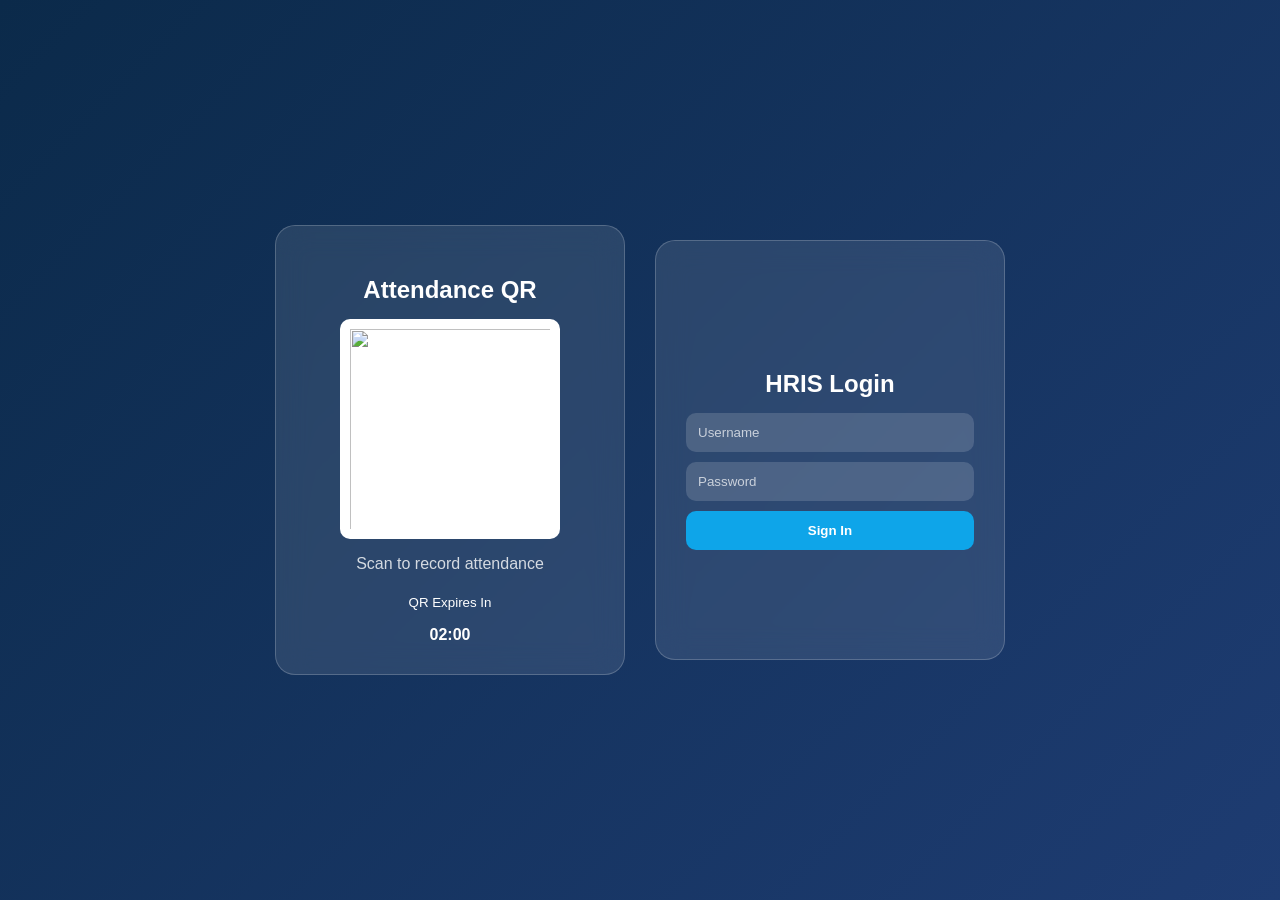
==== index.html @ 984eb20a "Update index.html" ====
<!DOCTYPE html>
<html>
  <head>
    <title>HRIS Login</title>
    <meta name="viewport" content="width=device-width, initial-scale=1.0">
    <link rel="stylesheet" href="assets/css/style.css">
    <link rel="icon" type="image/png" href="assets/images/favicon.png">
  </head>
    
  <body>
  
    <div class="blob"></div>
    <div class="blob"></div>
  
    <div class="portal-container">
    
      <!-- QR CARD -->
      <div class="portal-card">
    
        <h2>Attendance QR</h2>
    
        <img
          id="attendanceQR"
          class="qr-image"
          src="assets/images/sample-qr.png">
    
        <p>
          Scan to record attendance
        </p>
    
        <div class="qr-expiry">
          <small>QR Expires In</small>
          <div id="qrTimer">02:00</div>
        </div>
    
      </div>
    
      <!-- LOGIN CARD -->
      <div class="portal-card">

        <div class="login">
    
          <h2>HRIS Login</h2>
      
          <input
            id="username"
            placeholder="Username">
      
          <input
            id="password"
            type="password"
            placeholder="Password">
      
          <button onclick="login()">
            Sign In
          </button>
      
          <div id="msg"></div>

        </div>
    
      </div>
    
    </div>
  
    <script src="assets/js/app.js"></script>
  
  </body>
</html>
---- assets/css/style.css ----
/* Universal reset to fix padding layout issues */
*, *::before, *::after {
  box-sizing: border-box;
}

body{
  min-height:100vh;
  margin:0;
  display:flex;
  justify-content:center;
  align-items:center;
  background:linear-gradient(
    135deg,
    #0b2a4a,
    #1e3c72
  );
  font-family:'Poppins',sans-serif;
}

.portal-container{
  display:flex;
  gap:30px;
  justify-content:center;
  align-items:center;
  flex-wrap:wrap;
}

.portal-card{
  width:350px;
  min-height:420px;

  padding:30px;

  background:rgba(255,255,255,.1);

  backdrop-filter:blur(15px);

  border-radius:20px;

  border:1px solid rgba(255,255,255,.2);

  color:white;
  text-align:center;
  
  /* Flex direction forces all child contents to center vertically and horizontally */
  display: flex;
  flex-direction: column;
  justify-content: center;
  align-items: center;
}

.portal-card .login{
  width: 100%;
  margin-left: auto;
  margin-right: auto;
}

.qr-image{
  width:220px;
  height:220px;

  background:white;
  padding:10px;

  border-radius:10px;
  
  /* Ensures block display so it respects centering rules */
  display: block;
}

/* Added form selector to ensure inputs stretch across the whole flex container width */
.portal-card form {
  width: 100%;
}

.portal-card h2{
  margin-bottom:15px;
}

.portal-card p{
  opacity:.8;
  margin-bottom:20px;
}

.portal-card input{
  width:100%;
  padding:12px;
  margin-bottom:10px;

  border:none;
  border-radius:10px;

  background:rgba(255,255,255,.15);
  color:white;
}

.portal-card input::placeholder{
  color:rgba(255,255,255,.7);
}

.portal-card button{
  width:100%;
  padding:12px;

  border:none;
  border-radius:10px;

  background:#0ea5e9;
  color:white;

  cursor:pointer;
  font-weight:600;
}

.portal-card button:hover{
  transform:translateY(-2px);
}

#qrTimer{
  font-weight:600;
  margin-top:15px;
}

#qrTimer.warning{
  color:#ffcc00;
}

#qrTimer.danger{
  color:#ff6b6b;
}
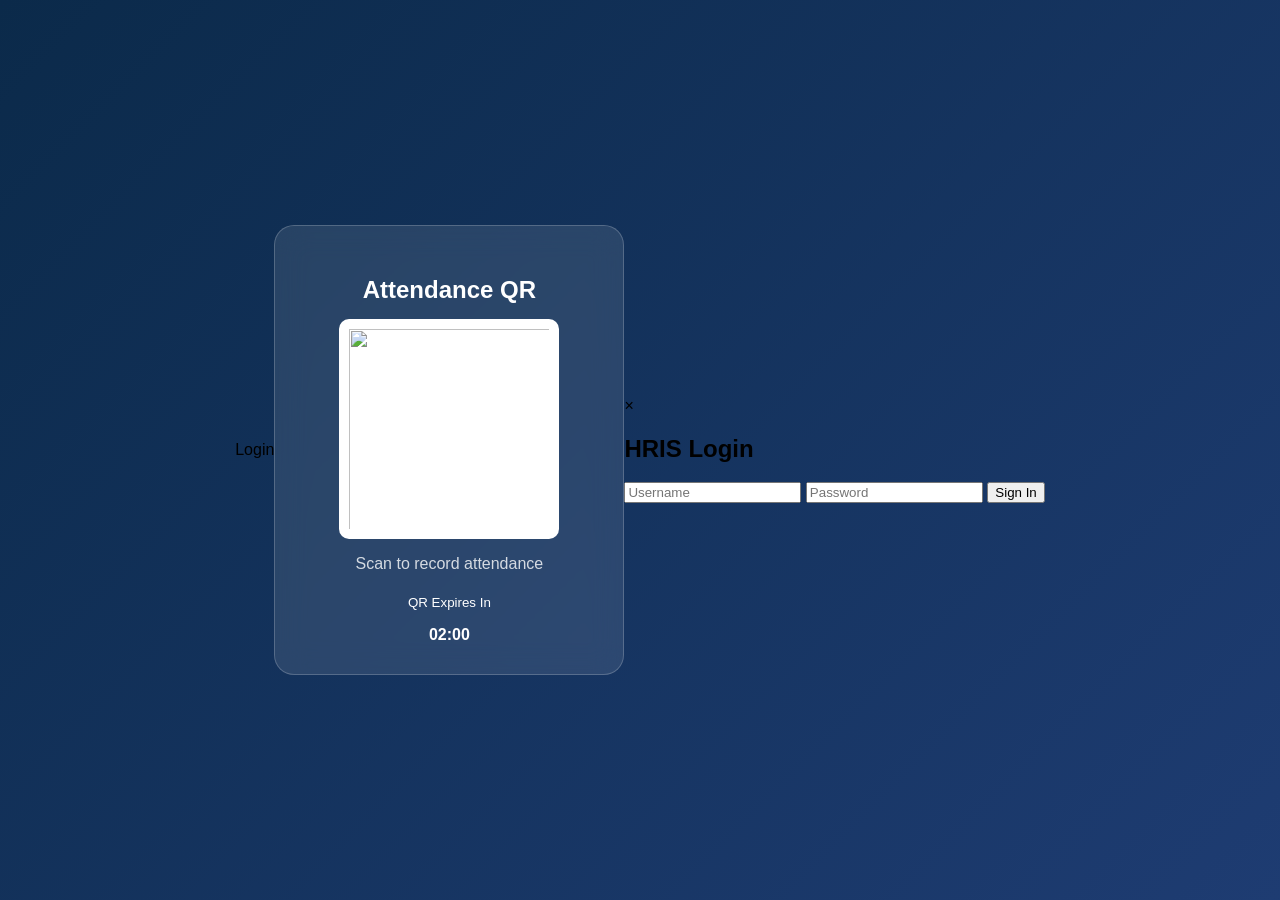
==== commit dc79f30c: "Update index.html" ====
--- a/index.html
+++ b/index.html
@@ -8,13 +8,16 @@
   </head>
     
   <body>
-  
+
+    <span id="loginBtn" class="login-link">
+      Login
+    </span>
+      
     <div class="blob"></div>
     <div class="blob"></div>
   
-    <div class="portal-container">
+    <!--div class="portal-container">
     
-      <!-- QR CARD -->
       <div class="portal-card">
     
         <h2>Attendance QR</h2>
@@ -33,35 +36,82 @@
           <div id="qrTimer">02:00</div>
         </div>
     
+  </div-->
+    
+    <div class="portal-card">
+      
+        <h2>Attendance QR</h2>
+      
+        <img
+          id="attendanceQR"
+          class="qr-image"
+          src="assets/images/sample-qr.png">
+      
+        <p>Scan to record attendance</p>
+      
+        <div class="qr-expiry">
+          <small>QR Expires In</small>
+          <div id="qrTimer">02:00</div>
+        </div>
+      
       </div>
     
       <!-- LOGIN CARD -->
-      <div class="portal-card">
+      <!--div class="portal-card">
 
-        <div class="login">
+          <div class="login">
+      
+            <h2>HRIS Login</h2>
+        
+            <input
+              id="username"
+              placeholder="Username">
+        
+            <input
+              id="password"
+              type="password"
+              placeholder="Password">
+        
+            <button onclick="login()">
+              Sign In
+            </button>
+        
+            <div id="msg"></div>
+  
+          </div>
+      
+        </div>
+      
+    </div-->
+    <div id="loginModal" class="modal">
     
-          <h2>HRIS Login</h2>
-      
-          <input
-            id="username"
-            placeholder="Username">
-      
-          <input
-            id="password"
-            type="password"
-            placeholder="Password">
-      
-          <button onclick="login()">
-            Sign In
-          </button>
-      
-          <div id="msg"></div>
-
-        </div>
+      <div class="modal-card">
+    
+        <span class="close-btn" onclick="closeLogin()">
+          &times;
+        </span>
+    
+        <h2>HRIS Login</h2>
+    
+        <input
+          id="username"
+          placeholder="Username">
+    
+        <input
+          id="password"
+          type="password"
+          placeholder="Password">
+    
+        <button onclick="login()">
+          Sign In
+        </button>
+    
+        <div id="msg"></div>
     
       </div>
     
     </div>
+    
   
     <script src="assets/js/app.js"></script>
   
--- a/assets/css/style.css
+++ b/assets/css/style.css
@@ -4,6 +4,7 @@
 }
 
 body{
+  padding: 20px;
   min-height:100vh;
   margin:0;
   display:flex;
@@ -27,7 +28,7 @@
 
 .portal-card{
   width:350px;
-  min-height:420px;
+  min-height:300px;
 
   padding:30px;
 
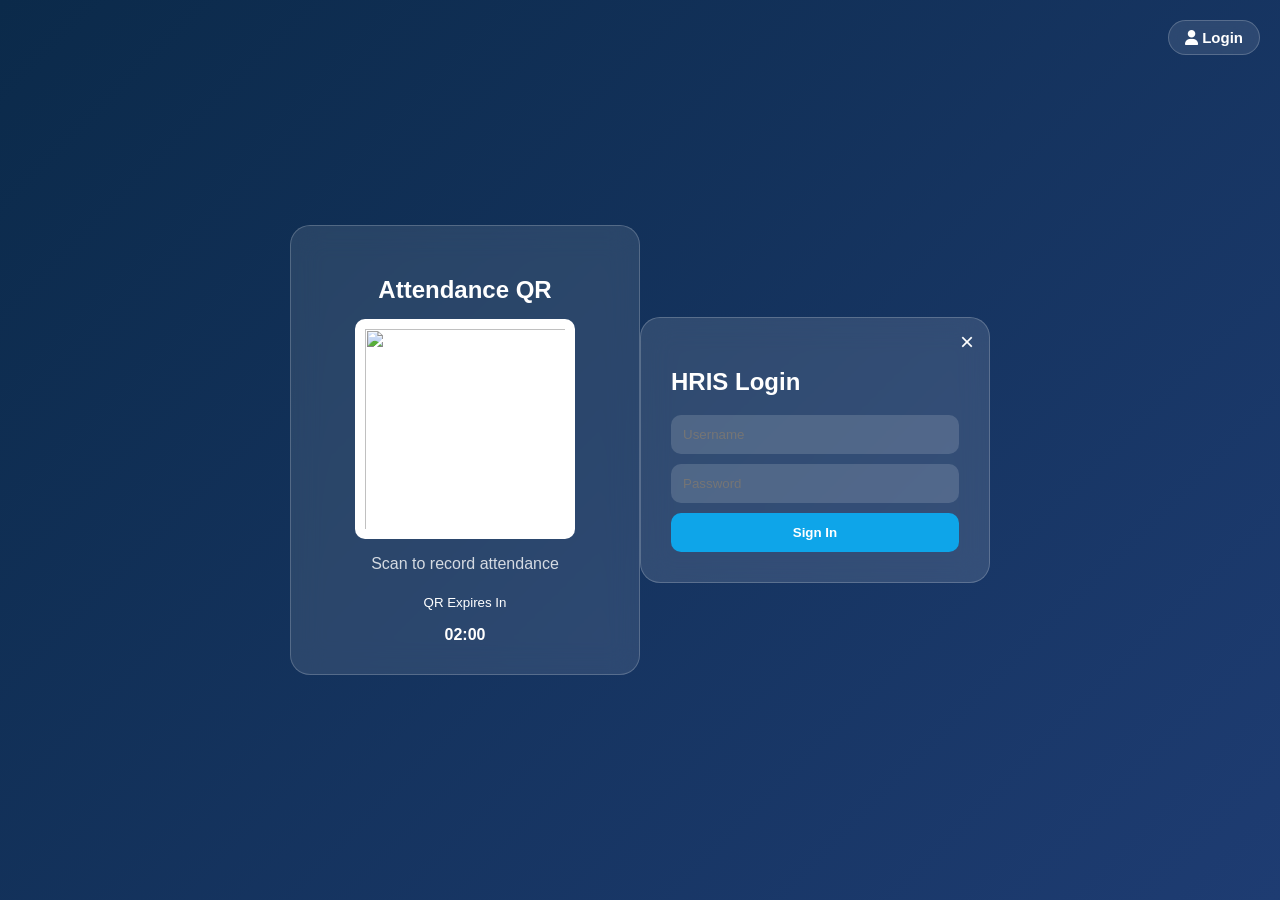
==== commit f85a487c: "Update index.html" ====
--- a/index.html
+++ b/index.html
@@ -5,11 +5,14 @@
     <meta name="viewport" content="width=device-width, initial-scale=1.0">
     <link rel="stylesheet" href="assets/css/style.css">
     <link rel="icon" type="image/png" href="assets/images/favicon.png">
+    <link rel="stylesheet"
+      href="https://cdnjs.cloudflare.com/ajax/libs/font-awesome/6.7.2/css/all.min.css">
   </head>
     
   <body>
 
     <span id="loginBtn" class="login-link">
+      <i class="fa-solid fa-user"></i>
       Login
     </span>
       
--- a/assets/css/style.css
+++ b/assets/css/style.css
@@ -129,3 +129,100 @@
 #qrTimer.danger{
   color:#ff6b6b;
 }
+
+.login-link{
+  position:fixed;
+  top:20px;
+  right:20px;
+
+  color:white;
+  cursor:pointer;
+
+  font-size:15px;
+  font-weight:600;
+
+  z-index:1000;
+
+  padding:8px 16px;
+  border-radius:20px;
+
+  background:rgba(255,255,255,.1);
+  backdrop-filter:blur(10px);
+
+  border:1px solid rgba(255,255,255,.2);
+
+  transition:.3s;
+}
+
+.login-link:hover{
+  background:rgba(255,255,255,.2);
+}
+
+.modal-card{
+
+  width:350px;
+
+  padding:30px;
+
+  background:rgba(255,255,255,.12);
+
+  backdrop-filter:blur(15px);
+  -webkit-backdrop-filter:blur(15px);
+
+  border-radius:20px;
+
+  border:1px solid rgba(255,255,255,.2);
+
+  color:white;
+
+  position:relative;
+}
+
+.modal-card input{
+
+  width:100%;
+
+  padding:12px;
+
+  margin-bottom:10px;
+
+  border:none;
+  outline:none;
+
+  border-radius:10px;
+
+  background:rgba(255,255,255,.15);
+
+  color:white;
+}
+
+.modal-card button{
+
+  width:100%;
+
+  padding:12px;
+
+  border:none;
+
+  border-radius:10px;
+
+  cursor:pointer;
+
+  background:#0ea5e9;
+
+  color:white;
+
+  font-weight:600;
+}
+
+.close-btn{
+
+  position:absolute;
+
+  top:10px;
+  right:15px;
+
+  font-size:24px;
+
+  cursor:pointer;
+}
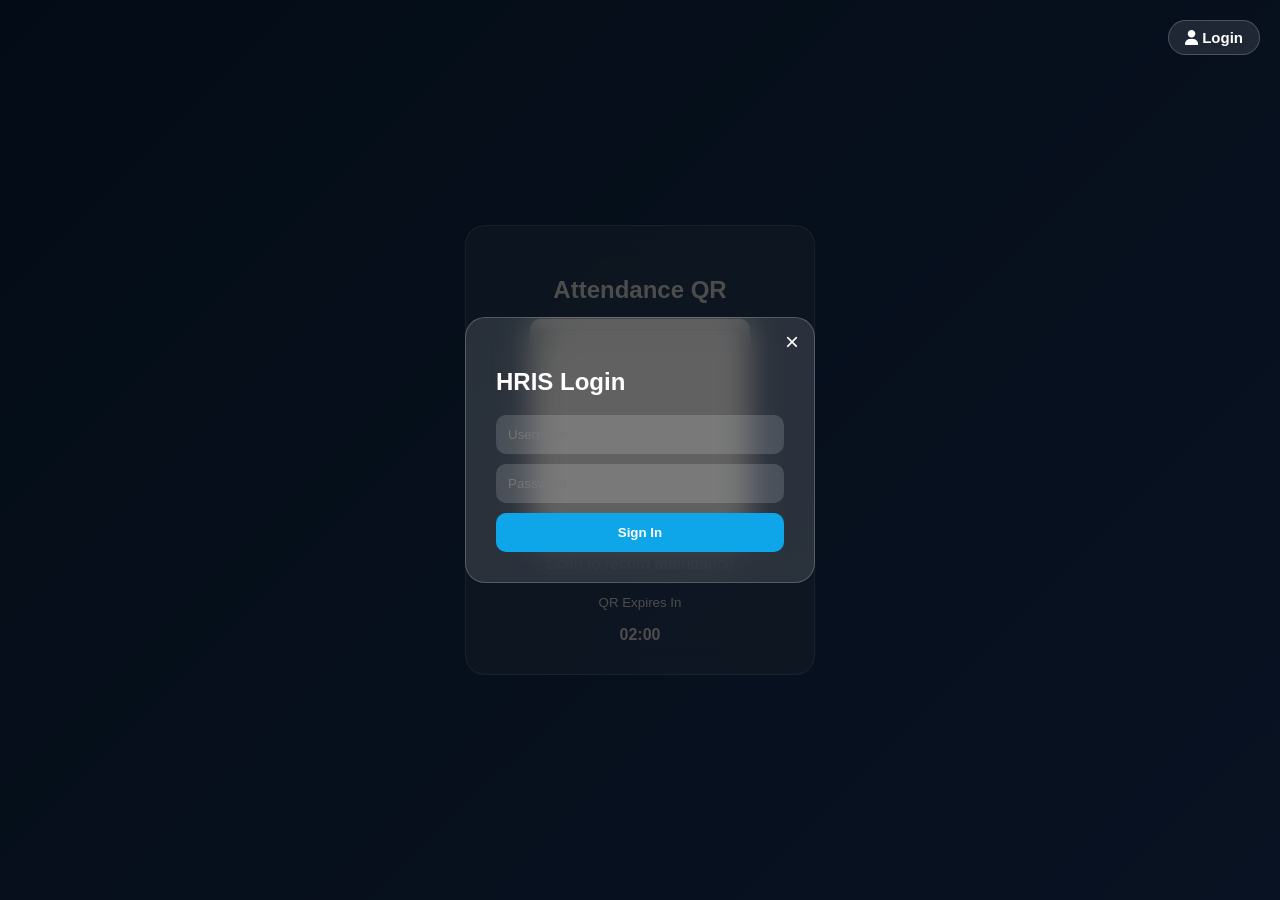
==== commit 644c46d4: "Update index.html" ====
--- a/index.html
+++ b/index.html
@@ -86,7 +86,7 @@
         </div>
       
     </div-->
-    <div id="loginModal" class="modal">
+    <div id="loginModal" class="modal show">
     
       <div class="modal-card">
     
--- a/assets/css/style.css
+++ b/assets/css/style.css
@@ -158,24 +158,32 @@
   background:rgba(255,255,255,.2);
 }
 
-.modal-card{
-
-  width:350px;
-
-  padding:30px;
-
-  background:rgba(255,255,255,.12);
-
-  backdrop-filter:blur(15px);
-  -webkit-backdrop-filter:blur(15px);
-
-  border-radius:20px;
-
-  border:1px solid rgba(255,255,255,.2);
-
-  color:white;
-
-  position:relative;
+.modal {
+  background-color: rgba(0, 0, 0, 0.7);
+  height: 100%;
+  width: 100%;
+  position: fixed;
+  top: 0;
+  left: 0;
+  z-index: 10;
+  justify-content: center; /* Horizontal centering */
+  align-items: center;     /* Vertical centering */
+}
+
+.modal.show{
+  display: flex;
+}
+
+.modal-card {
+  width: 350px;
+  padding: 30px;
+  background: rgba(255, 255, 255, .12);
+  backdrop-filter: blur(15px);
+  -webkit-backdrop-filter: blur(15px);
+  border-radius: 20px;
+  border: 1px solid rgba(255, 255, 255, .2);
+  color: white;
+  position: relative; /* Kept intact for any internal absolute positioning */
 }
 
 .modal-card input{
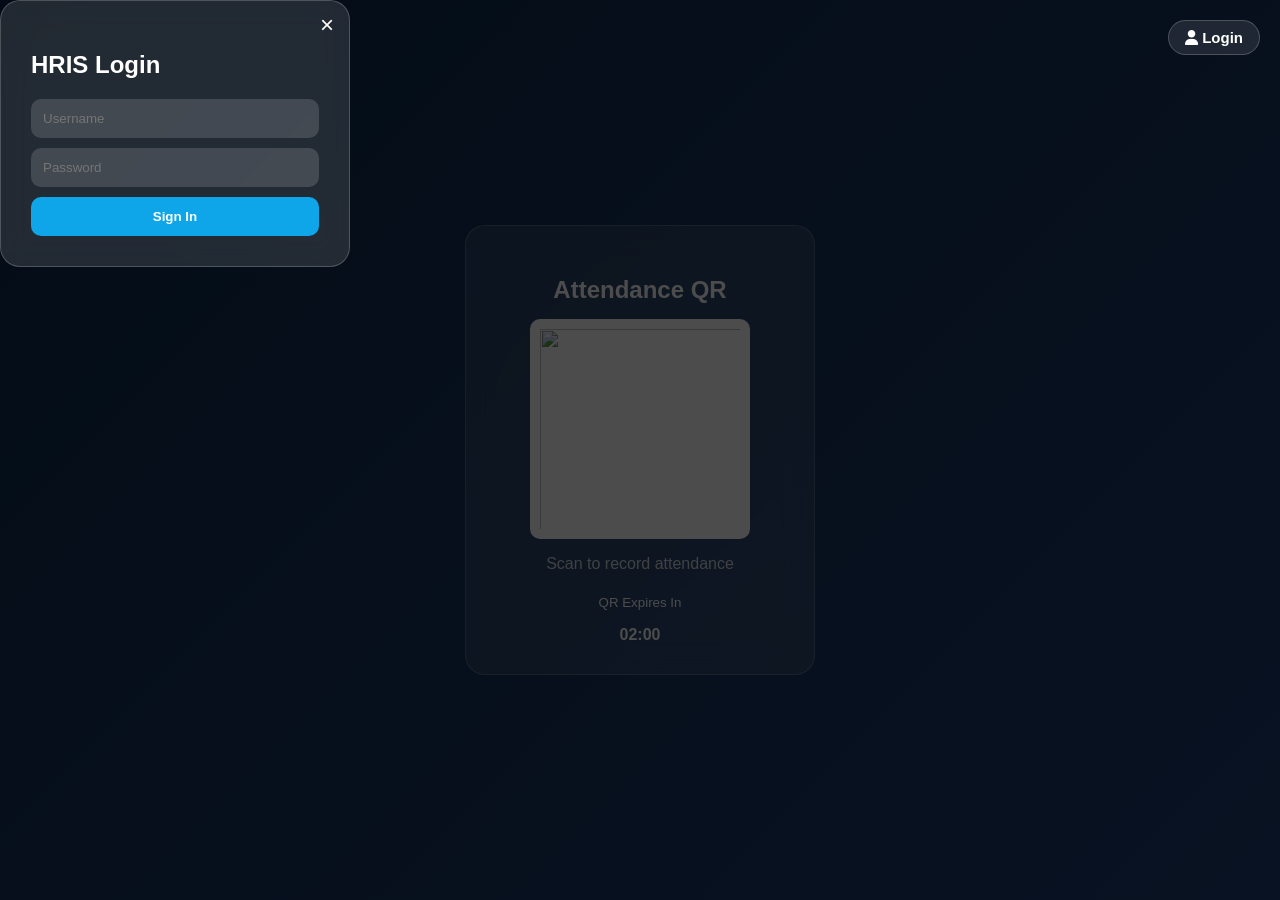
==== commit ad98a44e: "Update index.html" ====
--- a/index.html
+++ b/index.html
@@ -86,7 +86,7 @@
         </div>
       
     </div-->
-    <div id="loginModal" class="modal show">
+    <div id="loginModal" class="modal">
     
       <div class="modal-card">
     
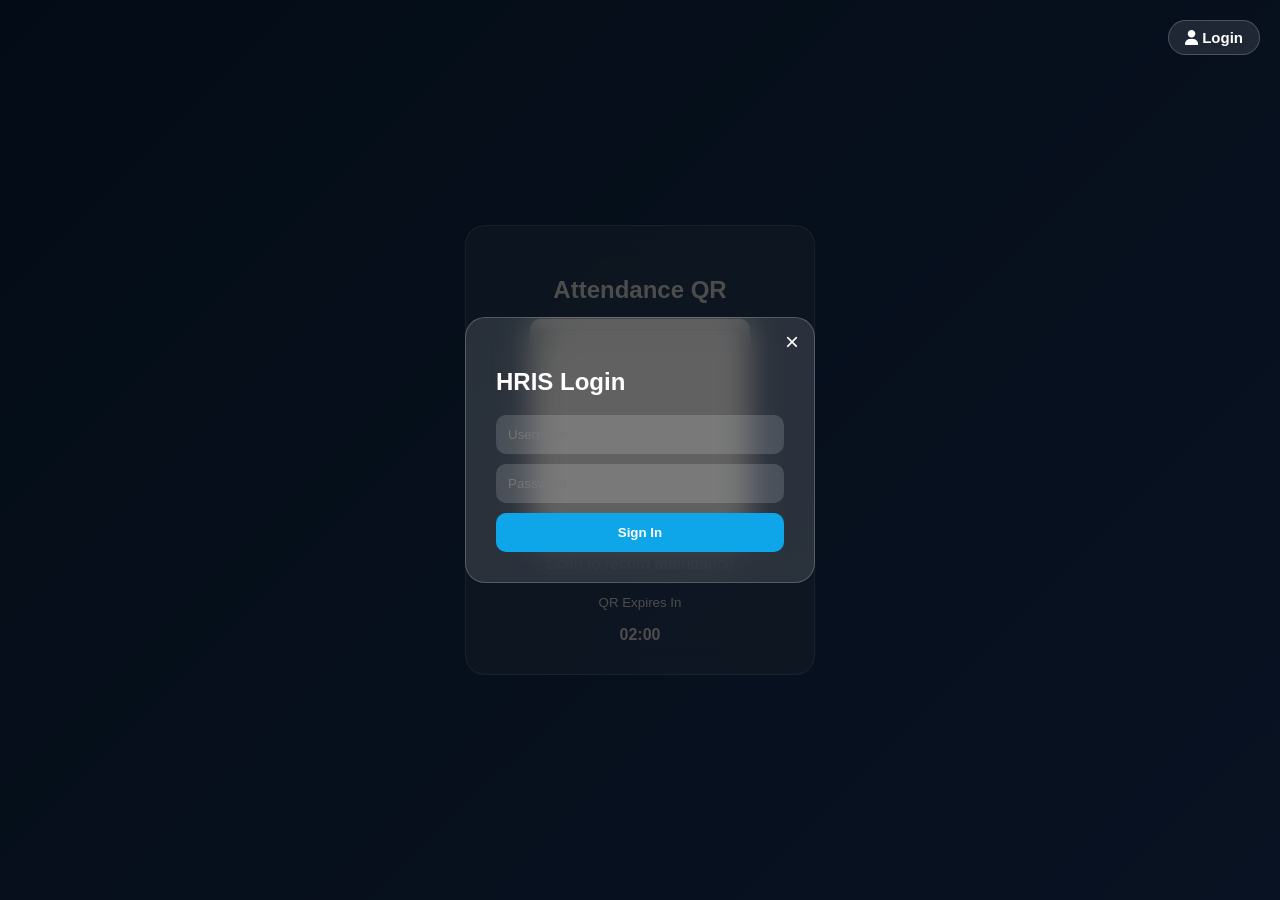
==== commit 0600c78c: "Update index.html" ====
--- a/index.html
+++ b/index.html
@@ -86,7 +86,7 @@
         </div>
       
     </div-->
-    <div id="loginModal" class="modal">
+    <div id="loginModal" class="modal show">
     
       <div class="modal-card">
     
--- a/assets/css/style.css
+++ b/assets/css/style.css
@@ -166,6 +166,7 @@
   top: 0;
   left: 0;
   z-index: 10;
+  display: none;
   justify-content: center; /* Horizontal centering */
   align-items: center;     /* Vertical centering */
 }
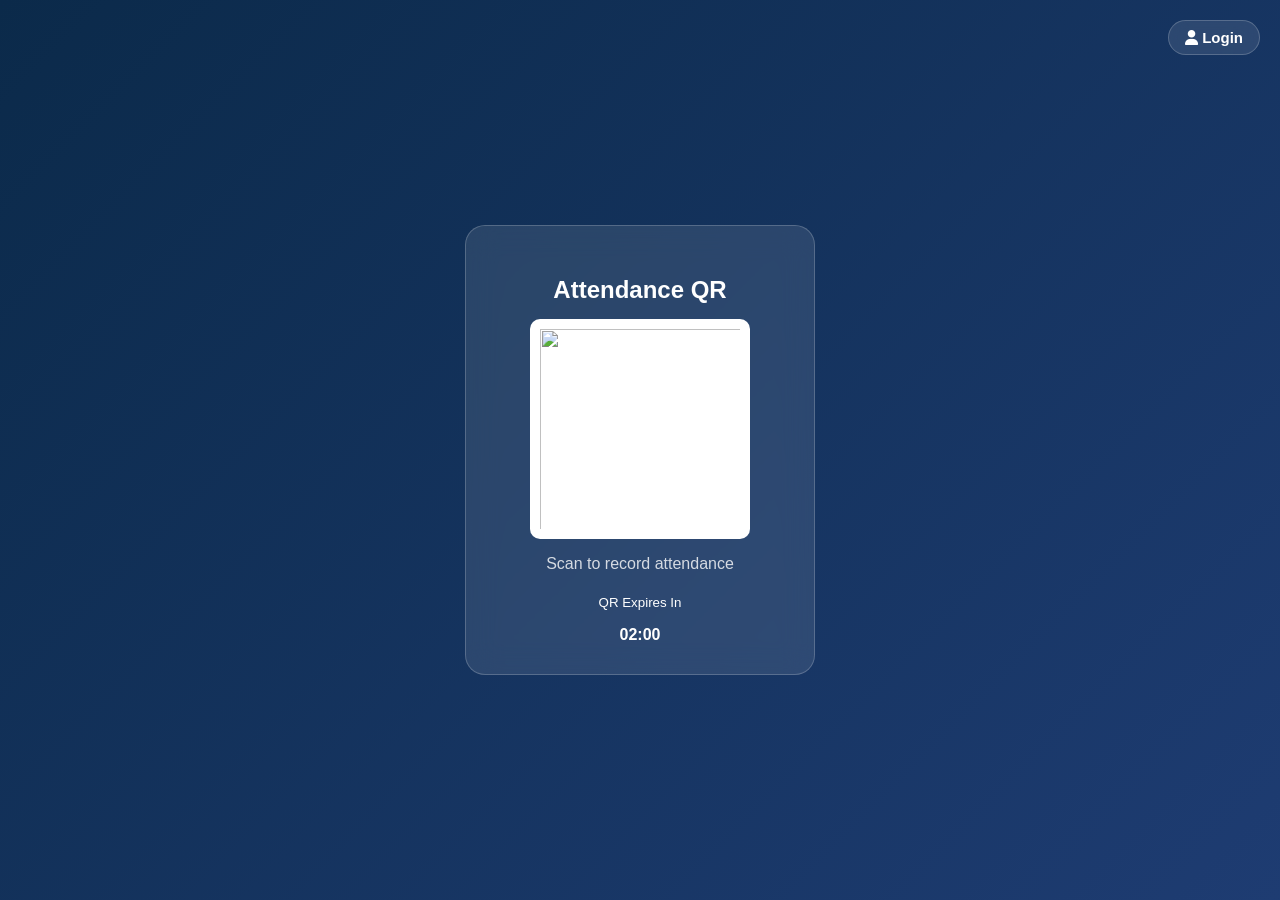
==== commit 1571fb38: "Update index.html" ====
--- a/index.html
+++ b/index.html
@@ -86,7 +86,7 @@
         </div>
       
     </div-->
-    <div id="loginModal" class="modal show">
+    <div id="loginModal" class="modal">
     
       <div class="modal-card">
     
